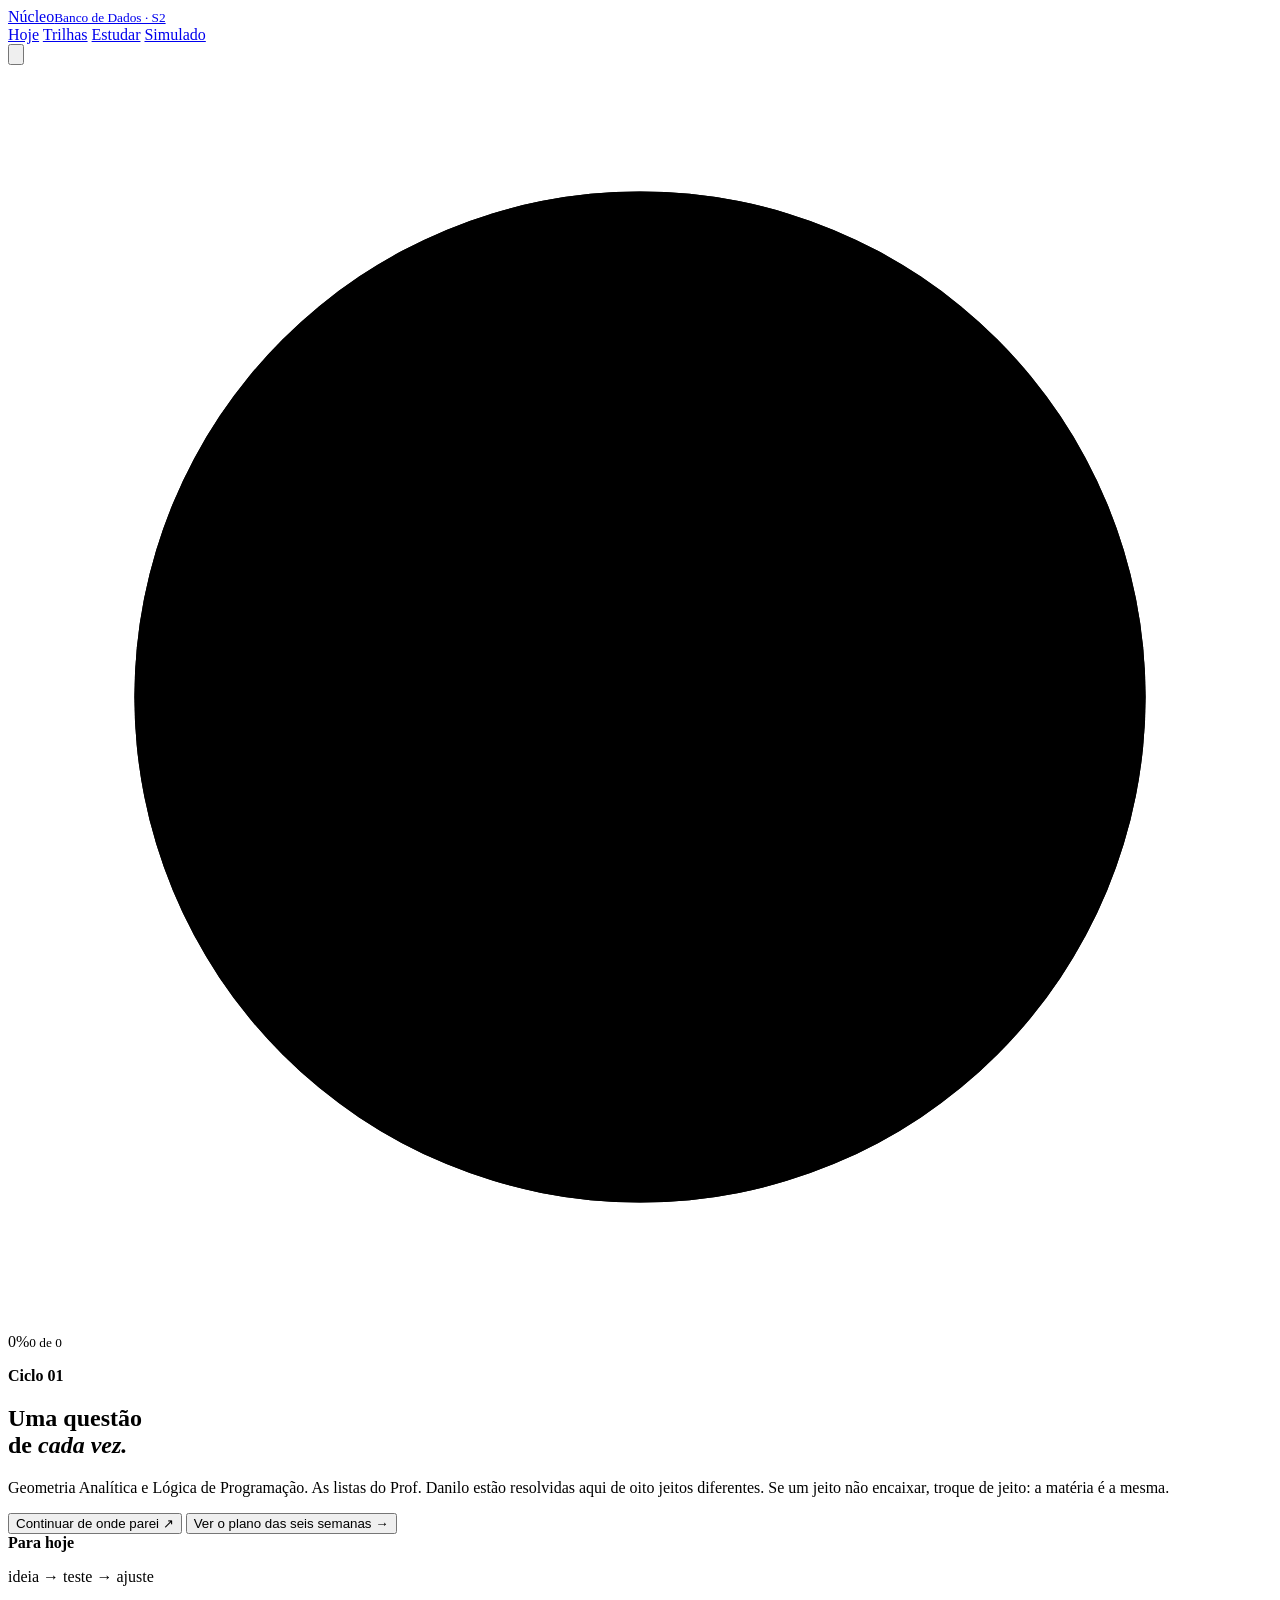
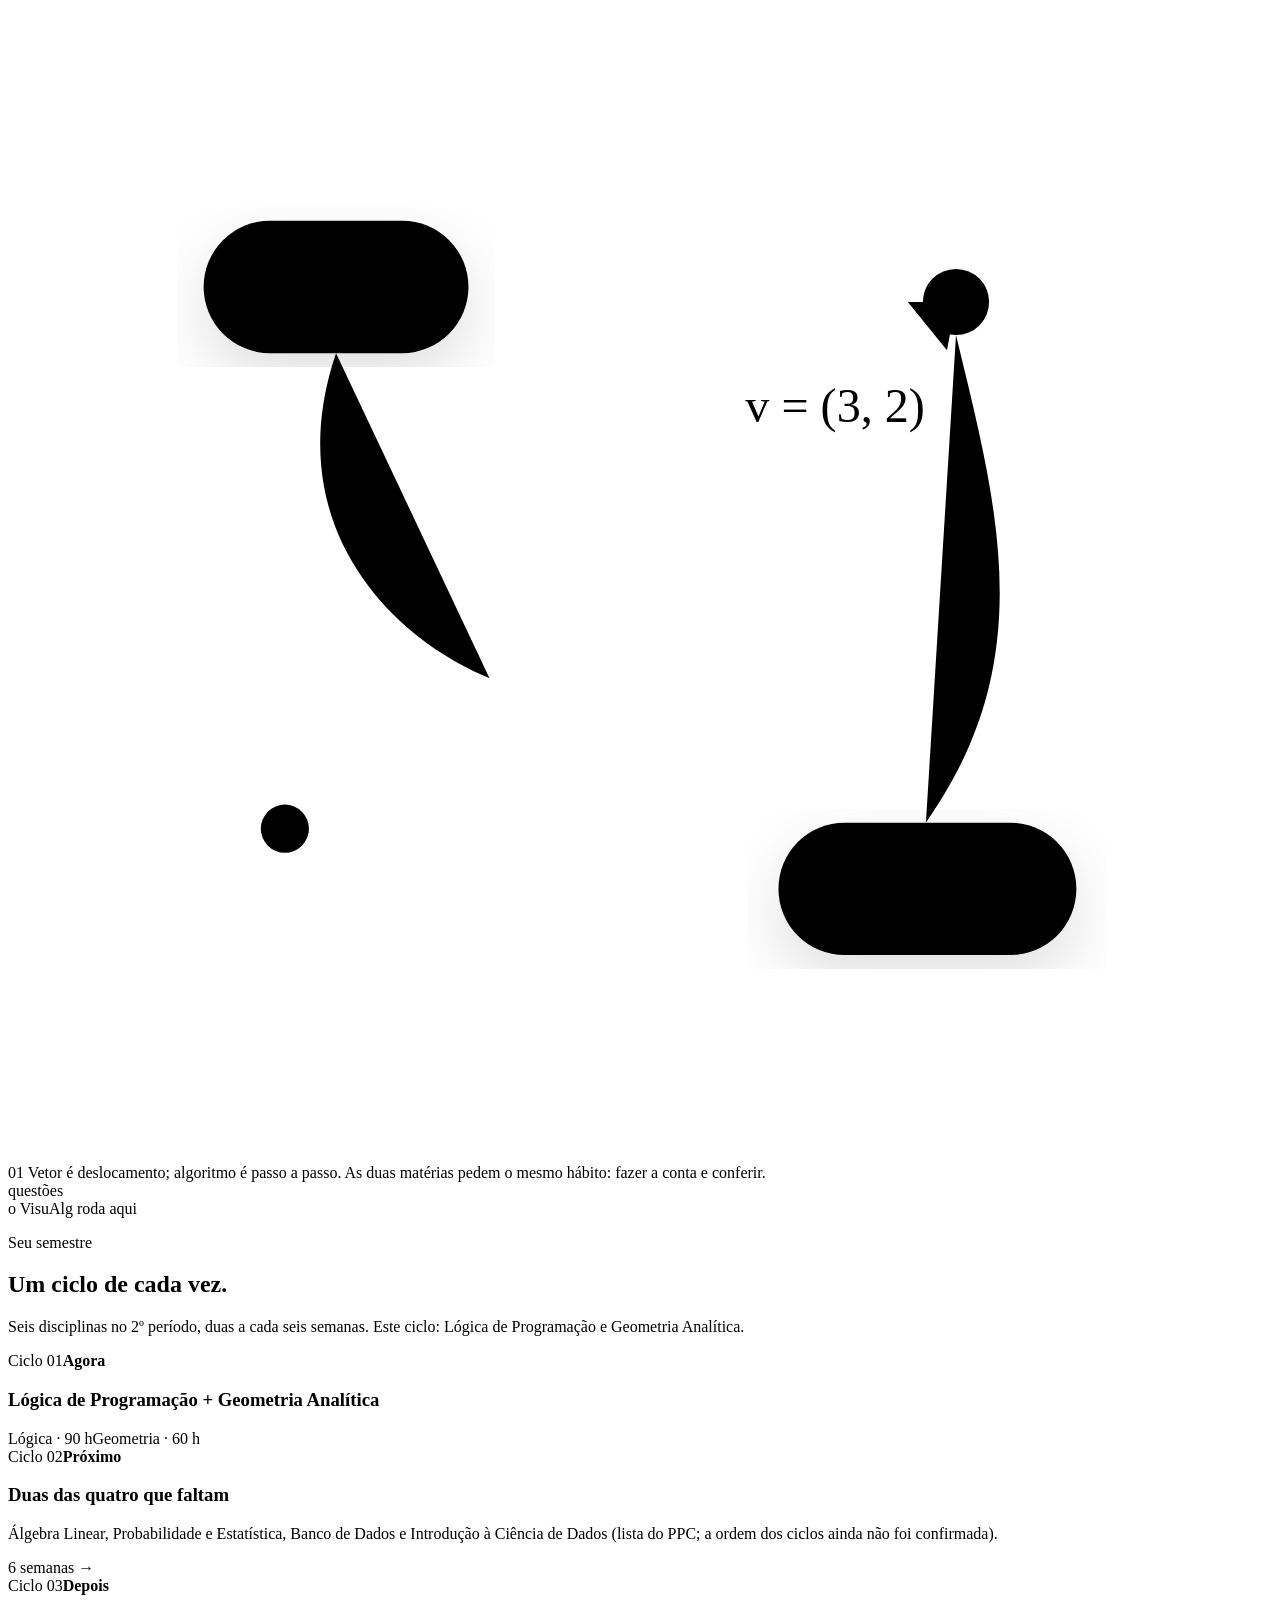
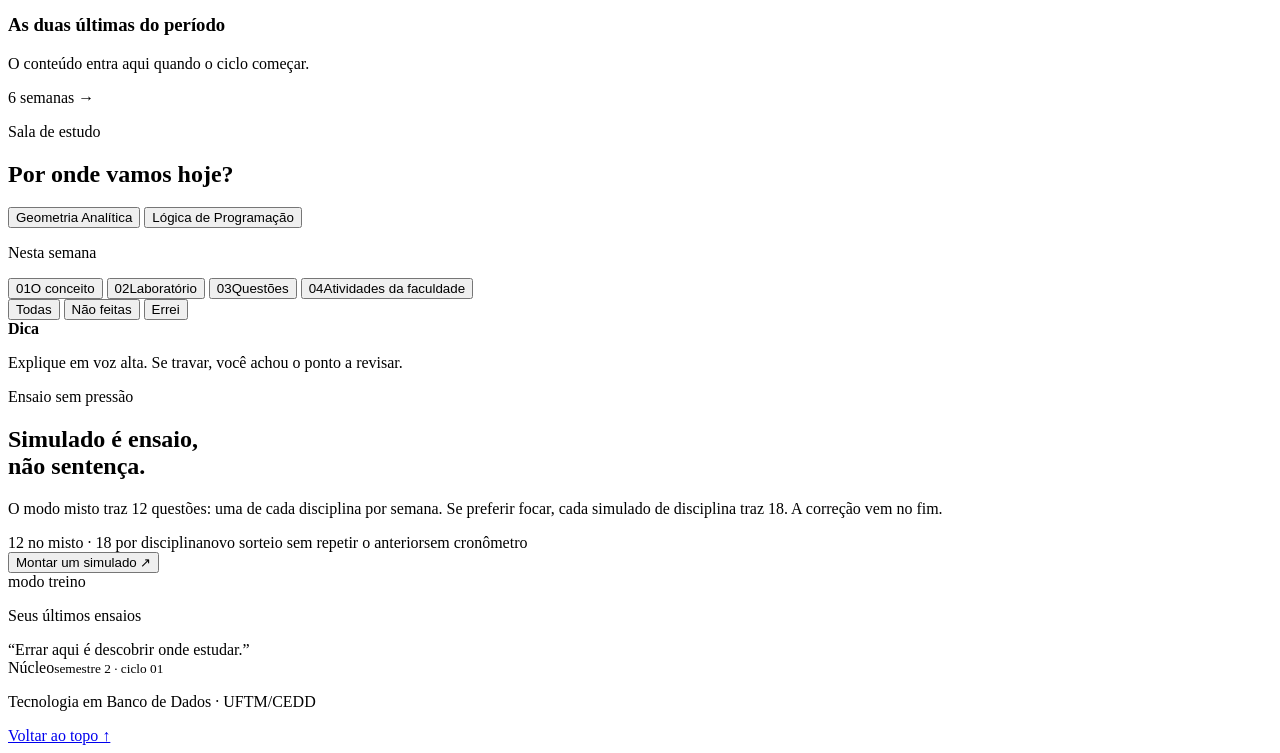
==== source/site/template.html @ 27da4d38 "Integra projeto final do Nucleo S2" ====
<!doctype html>
<html lang="pt-BR">
<head>
<meta charset="utf-8">
<meta name="viewport" content="width=device-width, initial-scale=1">
<meta name="theme-color" content="#f5f0e7">
<meta name="description" content="Núcleo: estudo do semestre 2 de Tecnologia em Banco de Dados (UFTM) — Geometria Analítica e Lógica de Programação.">
<title>Núcleo · Semestre 2</title>
<link rel="preconnect" href="https://fonts.googleapis.com">
<link rel="preconnect" href="https://fonts.gstatic.com" crossorigin>
<link href="https://fonts.googleapis.com/css2?family=DM+Sans:wght@400;500;600;700&family=Manrope:wght@500;600;700;800&display=swap" rel="stylesheet">
<style>
/*__CSS__*/
</style>
</head>
<body data-subject="ga">
<div class="paper-noise" aria-hidden="true"></div>
<header class="topbar">
  <div class="topbar-in">
    <a class="brand" href="#inicio" aria-label="Ir ao início">
      <span class="brand-mark" aria-hidden="true"><i></i><i></i><i></i></span>
      <span>Núcleo<small>Banco de Dados · S2</small></span>
    </a>
    <nav class="topnav" aria-label="Navegação principal">
      <a class="active" href="#inicio">Hoje</a>
      <a href="#trilhas">Trilhas</a>
      <a href="#estudo">Estudar</a>
      <a href="#simulado">Simulado</a>
    </nav>
    <div class="top-actions">
      <button class="icon-button" id="theme-toggle" aria-label="Alternar tema claro e escuro" title="Tema claro ou escuro">
        <svg viewBox="0 0 24 24" aria-hidden="true"><path d="M12 3a9 9 0 1 0 9 9c0-.46-.04-.91-.1-1.35A7 7 0 0 1 12.35 3.1C12.23 3.05 12.12 3 12 3Z"/></svg>
      </button>
      <div class="mini-progress" title="Questões acertadas no ciclo">
        <svg viewBox="0 0 40 40" aria-hidden="true"><circle cx="20" cy="20" r="16"/><circle id="progress-ring" cx="20" cy="20" r="16"/></svg>
        <span><span id="progress-number">0%</span><small id="progress-detail">0 de 0</small></span>
      </div>
    </div>
  </div>
</header>

<main>
  <section class="hero" id="inicio">
    <div class="hero-copy">
      <p class="eyebrow"><span></span> <b id="hero-ciclo">Ciclo 01</b></p>
      <h1>Uma questão<br>de <em>cada vez.</em></h1>
      <p class="hero-lead">Geometria Analítica e Lógica de Programação. As listas do Prof. Danilo estão resolvidas aqui de oito jeitos diferentes. Se um jeito não encaixar, troque de jeito: a matéria é a mesma.</p>
      <div class="hero-actions">
        <button class="primary-button" id="continuar">Continuar de onde parei <span>↗</span></button>
        <button class="text-button" data-open-planner>Ver o plano das seis semanas <span>→</span></button>
      </div>
      <div class="today-note">
        <span class="note-tape"></span>
        <strong>Para hoje</strong>
        <ul id="para-hoje"></ul>
      </div>
    </div>
    <div class="hero-visual" aria-hidden="true">
      <div class="orbit orbit-a"></div><div class="orbit orbit-b"></div>
      <div class="coordinate-card">
        <div class="card-label">ideia → teste → ajuste</div>
        <svg viewBox="0 0 420 390">
          <defs><filter id="shadow"><feDropShadow dx="0" dy="8" stdDeviation="10" flood-opacity=".12"/></filter></defs>
          <g class="grid-lines"><path d="M60 45v290M110 45v290M160 45v290M210 45v290M260 45v290M310 45v290M360 45v290M35 80h350M35 130h350M35 180h350M35 230h350M35 280h350M35 330h350"/></g>
          <path class="axis" d="M35 230h350M160 45v300"/>
          <path class="vector-line" d="M160 230L315 105"/>
          <path class="vector-arrow" d="m299 105 16 0-3 16"/>
          <circle class="point point-a" cx="315" cy="105" r="11"/>
          <circle class="point point-b" cx="92" cy="280" r="8"/>
          <rect class="logic-node" x="65" y="78" width="88" height="44" rx="22" filter="url(#shadow)"/>
          <text x="109" y="106" text-anchor="middle">leia(x)</text>
          <rect class="logic-node accent" x="256" y="278" width="99" height="44" rx="22" filter="url(#shadow)"/>
          <text x="305" y="306" text-anchor="middle">escreval</text>
          <path class="dashed" d="M109 122C90 178 126 216 160 230M315 116c14 58 28 108-10 162"/>
          <text class="vector-label" x="245" y="145">v = (3, 2)</text>
        </svg>
        <div class="visual-caption"><span>01</span> Vetor é deslocamento; algoritmo é passo a passo. As duas matérias pedem o mesmo hábito: fazer a conta e conferir.</div>
      </div>
      <div class="floating-chip chip-one" id="chip-um">questões</div>
      <div class="floating-chip chip-two">o VisuAlg roda aqui</div>
    </div>
  </section>

  <section class="cycle-section" id="trilhas">
    <div class="section-heading">
      <div><p class="eyebrow"><span></span> Seu semestre</p><h2>Um ciclo de cada vez.</h2></div>
      <p>Seis disciplinas no 2º período, duas a cada seis semanas. Este ciclo: Lógica de Programação e Geometria Analítica.</p>
    </div>
    <div class="cycle-track">
      <article class="cycle active">
        <div class="cycle-top"><span>Ciclo 01</span><strong>Agora</strong></div>
        <h3>Lógica de Programação + Geometria Analítica</h3>
        <div class="subject-pills"><span class="pill">Lógica · 90 h</span><span class="pill blue">Geometria · 60 h</span></div>
        <div class="week-line" id="week-line" aria-label="Semanas do ciclo"></div>
      </article>
      <article class="cycle muted"><div class="cycle-top"><span>Ciclo 02</span><strong>Próximo</strong></div><h3>Duas das quatro que faltam</h3><p>Álgebra Linear, Probabilidade e Estatística, Banco de Dados e Introdução à Ciência de Dados (lista do PPC; a ordem dos ciclos ainda não foi confirmada).</p><div class="locked-line">6 semanas <span>→</span></div></article>
      <article class="cycle muted"><div class="cycle-top"><span>Ciclo 03</span><strong>Depois</strong></div><h3>As duas últimas do período</h3><p>O conteúdo entra aqui quando o ciclo começar.</p><div class="locked-line">6 semanas <span>→</span></div></article>
    </div>
  </section>

  <section class="study-section" id="estudo">
    <div class="section-heading study-title">
      <div><p class="eyebrow"><span></span> Sala de estudo</p><h2>Por onde vamos hoje?</h2></div>
      <div class="subject-switch" role="tablist" aria-label="Disciplina">
        <button class="active" data-subject="ga" role="tab"><span class="dot blue"></span>Geometria Analítica</button>
        <button data-subject="lp" role="tab"><span class="dot"></span>Lógica de Programação</button>
      </div>
    </div>
    <div class="week-tabs" id="week-tabs" role="tablist" aria-label="Semanas"></div>
    <div class="lesson-shell">
      <aside class="lesson-index">
        <p>Nesta semana</p>
        <div class="views-row">
          <button class="view-link" data-view="conceito"><span>01</span>O conceito</button>
          <button class="view-link" data-view="lab"><span>02</span>Laboratório</button>
          <button class="view-link" data-view="questao"><span>03</span>Questões<b id="qcount"></b></button>
          <button class="view-link" data-view="atividades"><span>04</span>Atividades da faculdade</button>
        </div>
        <div class="qfilter" role="group" aria-label="Filtrar questões">
          <button data-filtro="todas" class="active">Todas</button>
          <button data-filtro="pendentes">Não feitas</button>
          <button data-filtro="erradas">Errei</button>
        </div>
        <div class="qlist" id="qlist"></div>
        <div class="index-note" id="index-note"><strong>Dica</strong><p>Explique em voz alta. Se travar, você achou o ponto a revisar.</p></div>
      </aside>
      <article class="lesson-content">
        <div class="view" id="view-conceito"></div>
        <div class="view" id="view-lab"></div>
        <div class="view" id="view-questao"></div>
        <div class="view" id="view-atividades"></div>
      </article>
    </div>
  </section>

  <section class="sim-section" id="simulado">
    <div class="sim-copy">
      <p class="eyebrow"><span></span> Ensaio sem pressão</p>
      <h2>Simulado é ensaio,<br>não sentença.</h2>
      <p>O modo misto traz 12 questões: uma de cada disciplina por semana. Se preferir focar, cada simulado de disciplina traz 18. A correção vem no fim.</p>
      <div class="sim-features"><span>12 no misto · 18 por disciplina</span><span>novo sorteio sem repetir o anterior</span><span>sem cronômetro</span></div>
      <button class="primary-button" id="start-sim">Montar um simulado <span>↗</span></button>
    </div>
    <div class="sim-card">
      <span class="sim-stamp">modo treino</span>
      <p>Seus últimos ensaios</p>
      <div class="sim-rows" id="sim-rows"></div>
      <div class="sim-quote">“Errar aqui é descobrir onde estudar.”</div>
    </div>
  </section>
</main>

<footer class="page-footer">
  <div class="brand"><span class="brand-mark" aria-hidden="true"><i></i><i></i><i></i></span><span>Núcleo<small>semestre 2 · ciclo 01</small></span></div>
  <p id="rodape-info">Tecnologia em Banco de Dados · UFTM/CEDD</p>
  <a href="#inicio">Voltar ao topo ↑</a>
</footer>

<dialog id="planner-dialog">
  <button class="dialog-close" data-close-dialog aria-label="Fechar">×</button>
  <p class="eyebrow"><span></span> Visão do ciclo</p>
  <h2>As seis semanas</h2>
  <p style="color:var(--muted);font-size:13px;margin:0">O que tem selo de prévia foi montado pela ementa do PPC e muda quando o material do professor chegar.</p>
  <div class="planner-grid" id="planner-grid"></div>
</dialog>

<dialog id="sim-dialog" class="sim-dialog">
  <button class="dialog-close" data-close-dialog aria-label="Fechar">×</button>
  <div id="sim-setup">
    <p class="eyebrow"><span></span> Simulado</p>
    <h2>Que ensaio você quer hoje?</h2>
    <div class="sim-opts" id="sim-opts">
      <button data-sim="ga"><b>Geometria</b><small>18 · 1 de cada nível por semana</small></button>
      <button data-sim="lp"><b>Lógica</b><small>18 · 1 de cada nível por semana</small></button>
      <button data-sim="misto" class="active"><b>Misto</b><small>12 · 1 de cada disciplina por semana</small></button>
    </div>
    <label class="chk"><input type="checkbox" id="sim-so-material"> Só semanas com material do professor (sem prévia)</label>
    <p class="insight" id="sim-msg" hidden></p>
    <button class="primary-button" id="begin-quiz">Começar <span>→</span></button>
  </div>
  <div id="quiz-area" hidden>
    <div class="quiz-progress"><span id="quiz-label">Questão 1</span><i><b id="quiz-bar"></b></i></div>
    <p class="quiz-topic" id="quiz-topic"></p>
    <div id="quiz-q"></div>
    <div class="q-actions"><button class="primary-button" id="next-question" disabled>Próxima <span>→</span></button></div>
  </div>
  <div id="quiz-result" hidden>
    <span class="result-mark" id="result-mark">0</span>
    <p class="eyebrow" style="margin-top:18px"><span></span> Resultado comentado</p>
    <h2><span id="quiz-score">0</span> de <span id="quiz-total">0</span> · nota <span id="quiz-nota">0</span></h2>
    <p id="quiz-message" style="color:var(--muted)"></p>
    <div id="quiz-review"></div>
    <div class="q-actions"><button class="primary-button" id="sim-again">Sortear outro <span>↻</span></button><button class="ghost" data-close-dialog>Voltar aos estudos</button></div>
  </div>
</dialog>

<script>
/*__DADOS__*/
</script>
<script>
/*__JS__*/
</script>
</body>
</html>
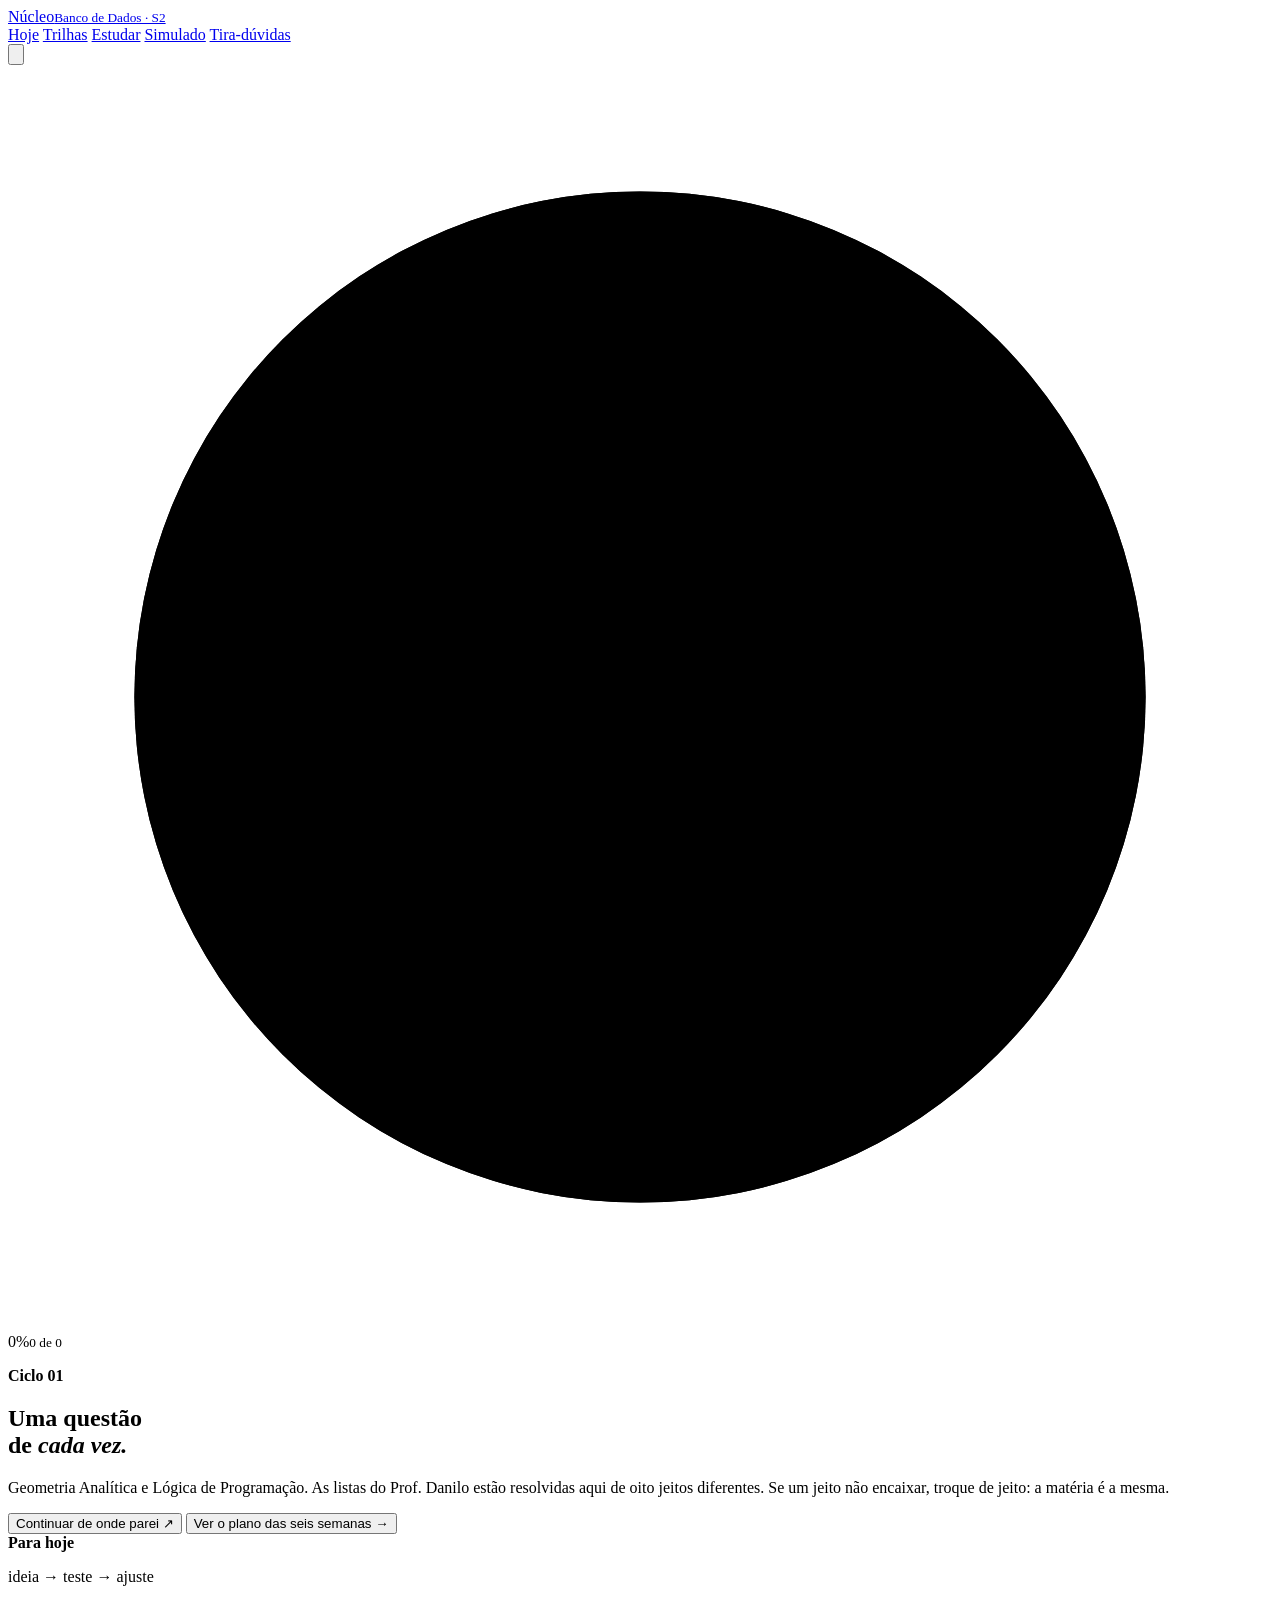
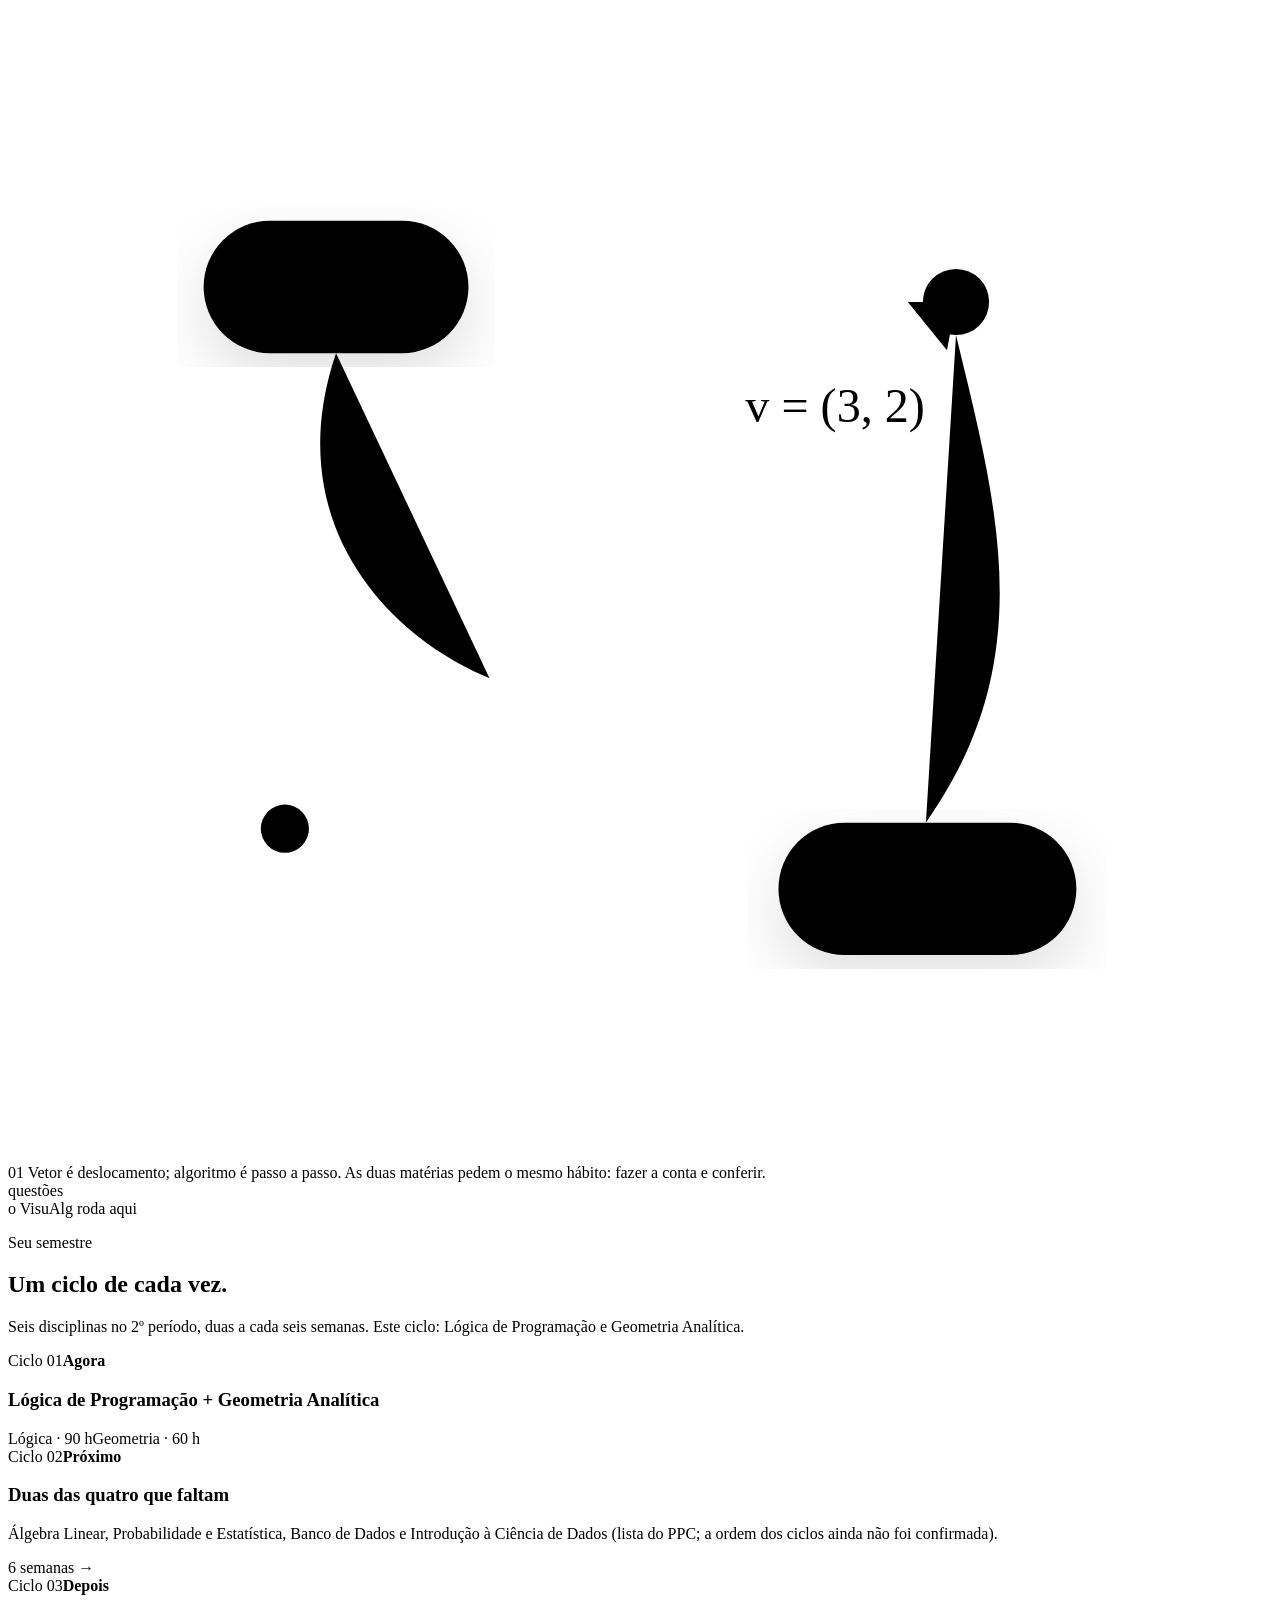
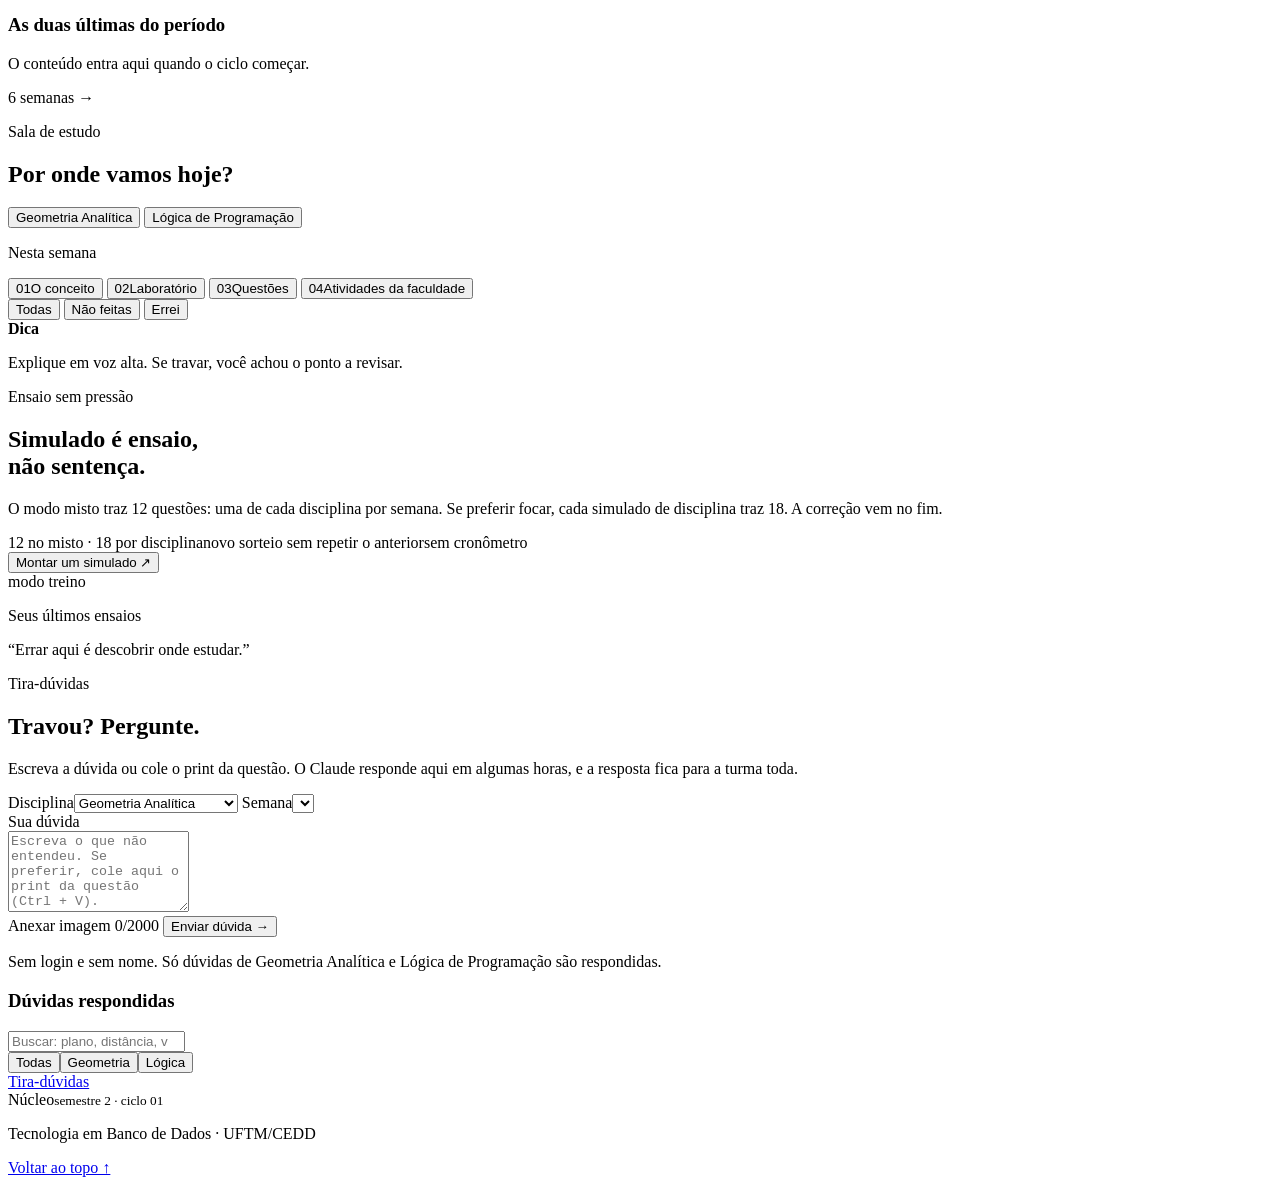
==== commit 013466cb: "Vocabulario de GA, 45 questoes das avaliacoes da semana 2, Lista 03 de Logica e registro no VisuAlg " ====
--- a/source/site/template.html
+++ b/source/site/template.html
@@ -26,6 +26,7 @@
       <a href="#trilhas">Trilhas</a>
       <a href="#estudo">Estudar</a>
       <a href="#simulado">Simulado</a>
+      <!--duvidas--><a href="#duvidas">Tira-dúvidas</a><!--/duvidas-->
     </nav>
     <div class="top-actions">
       <button class="icon-button" id="theme-toggle" aria-label="Alternar tema claro e escuro" title="Tema claro ou escuro">
@@ -148,7 +149,50 @@
       <div class="sim-quote">“Errar aqui é descobrir onde estudar.”</div>
     </div>
   </section>
+
+  <!--duvidas-->
+  <section class="duv-section" id="duvidas">
+    <div class="section-heading">
+      <div><p class="eyebrow"><span></span> Tira-dúvidas</p><h2>Travou? Pergunte.</h2></div>
+      <p>Escreva a dúvida ou cole o print da questão. O Claude responde aqui em algumas horas, e a resposta fica para a turma toda.</p>
+    </div>
+    <p class="duv-modo" id="duv-modo" hidden><span class="stamp">protótipo</span> Nada sai do seu navegador: as respostas abaixo são exemplos.</p>
+    <div class="duv-grid">
+      <form class="duv-form" id="duv-form" novalidate>
+        <div class="duv-linha">
+          <label>Disciplina<select id="duv-disc"><option value="ga">Geometria Analítica</option><option value="lp">Lógica de Programação</option></select></label>
+          <label>Semana<select id="duv-sem"></select></label>
+        </div>
+        <div class="duv-ref" id="duv-ref" hidden></div>
+        <label class="duv-rot" for="duv-texto">Sua dúvida</label>
+        <div class="duv-caixa" id="duv-caixa">
+          <textarea id="duv-texto" rows="5" maxlength="2000" placeholder="Escreva o que não entendeu. Se preferir, cole aqui o print da questão (Ctrl + V)."></textarea>
+          <div class="duv-print" id="duv-print" hidden>
+            <img id="duv-img" alt="Prévia do print">
+            <div><p id="duv-img-info"></p><p class="duv-cuidado">Confira se não aparece seu nome. A imagem não fica pública: no site aparece só a pergunta escrita e a resposta.</p><button type="button" class="ghost" id="duv-tira">Remover imagem</button></div>
+          </div>
+        </div>
+        <div class="duv-acoes">
+          <label class="ghost duv-anexo">Anexar imagem<input type="file" id="duv-arquivo" accept="image/*" hidden></label>
+          <span class="duv-conta" id="duv-conta">0/2000</span>
+          <button class="primary-button" id="duv-enviar" type="submit">Enviar dúvida <span>→</span></button>
+        </div>
+        <p class="duv-msg" id="duv-msg" role="status" aria-live="polite"></p>
+        <p class="duv-aviso">Sem login e sem nome. Só dúvidas de Geometria Analítica e Lógica de Programação são respondidas.</p>
+      </form>
+      <div class="duv-lista">
+        <div class="duv-lista-topo"><h3>Dúvidas respondidas <small id="duv-total"></small></h3><input type="search" id="duv-busca" placeholder="Buscar: plano, distância, vetor…" aria-label="Buscar nas dúvidas respondidas"></div>
+        <div class="duv-filtros" id="duv-filtros" role="group" aria-label="Filtrar por disciplina">
+          <button type="button" data-f="todas" class="active">Todas</button><button type="button" data-f="ga">Geometria</button><button type="button" data-f="lp">Lógica</button>
+        </div>
+        <div id="duv-minhas"></div>
+        <div id="duv-itens"></div>
+      </div>
+    </div>
+  </section>
+  <!--/duvidas-->
 </main>
+<!--duvidas--><a class="duv-flutuante" href="#duvidas" aria-label="Ir para o tira-dúvidas">Tira-dúvidas</a><!--/duvidas-->
 
 <footer class="page-footer">
   <div class="brand"><span class="brand-mark" aria-hidden="true"><i></i><i></i><i></i></span><span>Núcleo<small>semestre 2 · ciclo 01</small></span></div>
@@ -162,6 +206,16 @@
   <h2>As seis semanas</h2>
   <p style="color:var(--muted);font-size:13px;margin:0">O que tem selo de prévia foi montado pela ementa do PPC e muda quando o material do professor chegar.</p>
   <div class="planner-grid" id="planner-grid"></div>
+</dialog>
+
+<dialog id="ideia-dialog" class="ideia-dialog" aria-labelledby="ideia-titulo">
+  <button class="dialog-close" data-close-dialog aria-label="Fechar">×</button>
+  <div id="ideia-corpo"></div>
+</dialog>
+
+<dialog id="termo-dialog" class="ideia-dialog termo-dialog" aria-labelledby="termo-titulo">
+  <button class="dialog-close" data-close-dialog aria-label="Fechar">×</button>
+  <div id="termo-corpo"></div>
 </dialog>
 
 <dialog id="sim-dialog" class="sim-dialog">
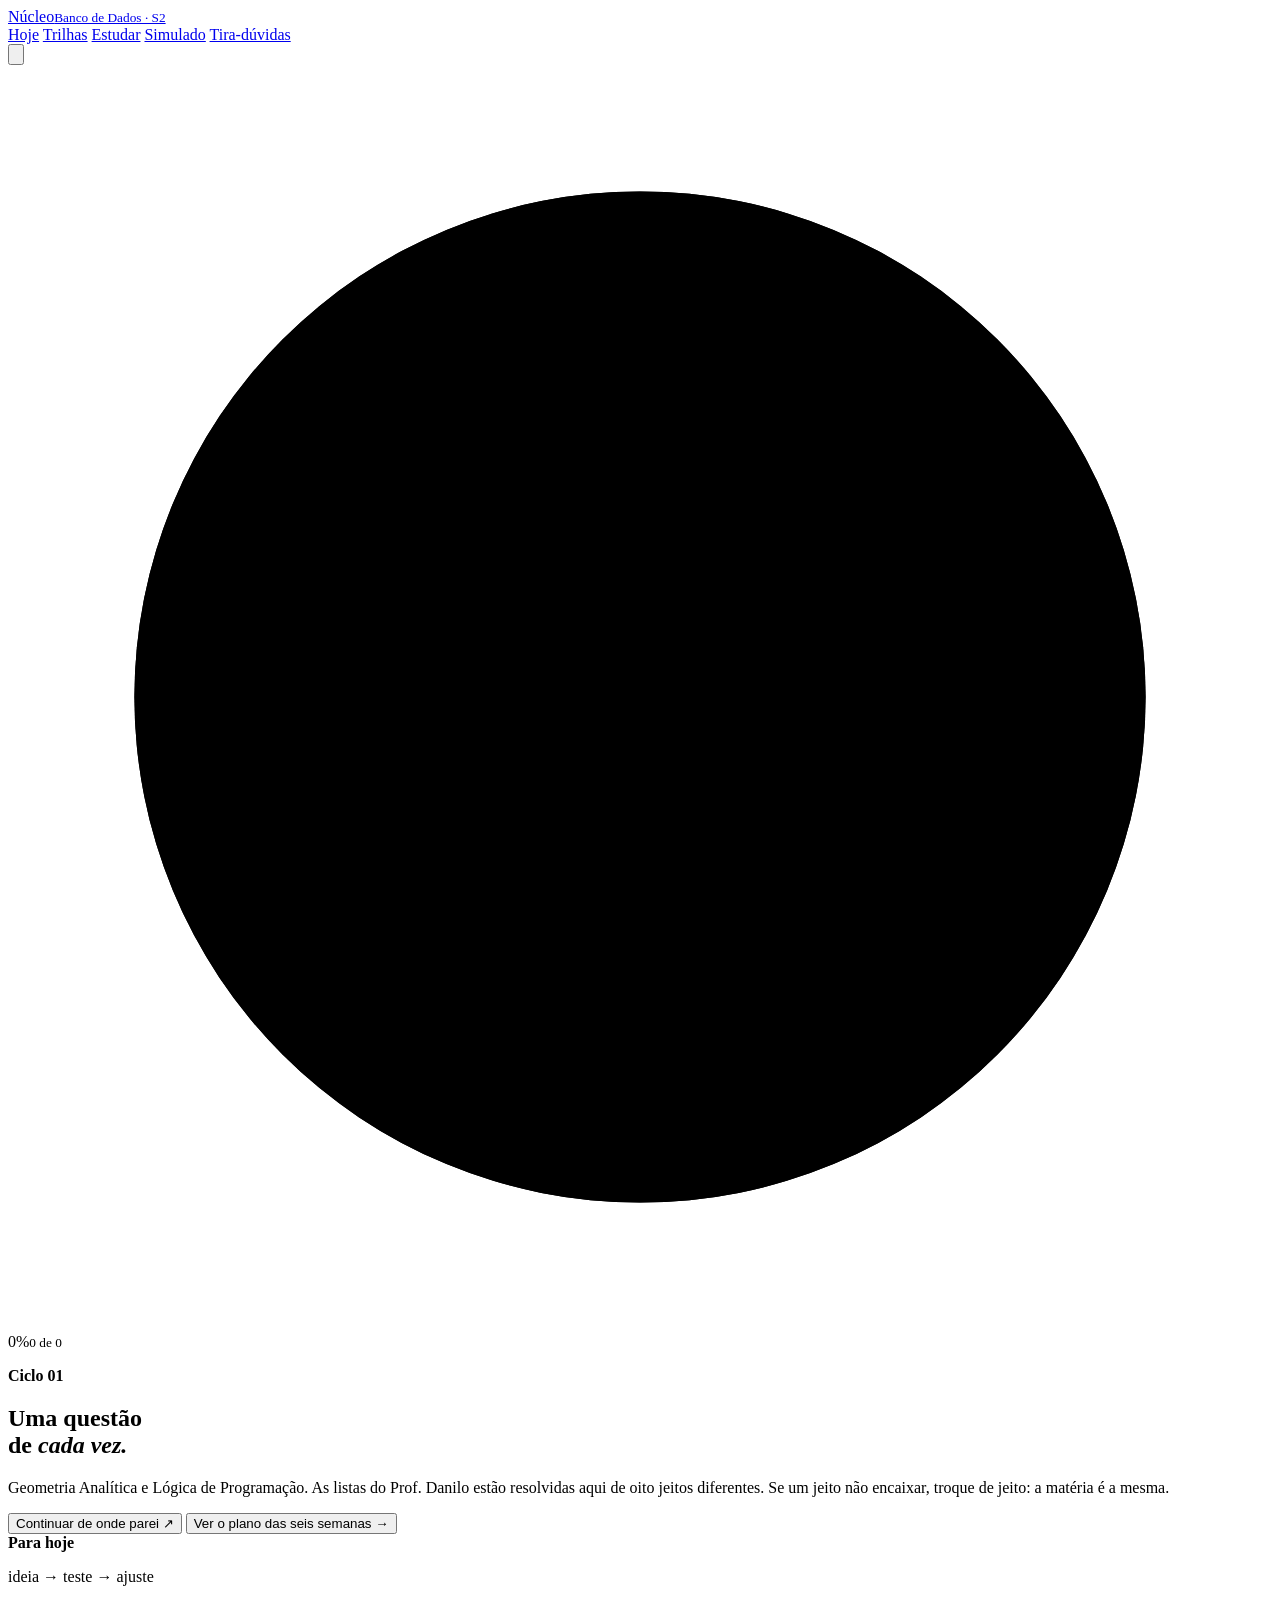
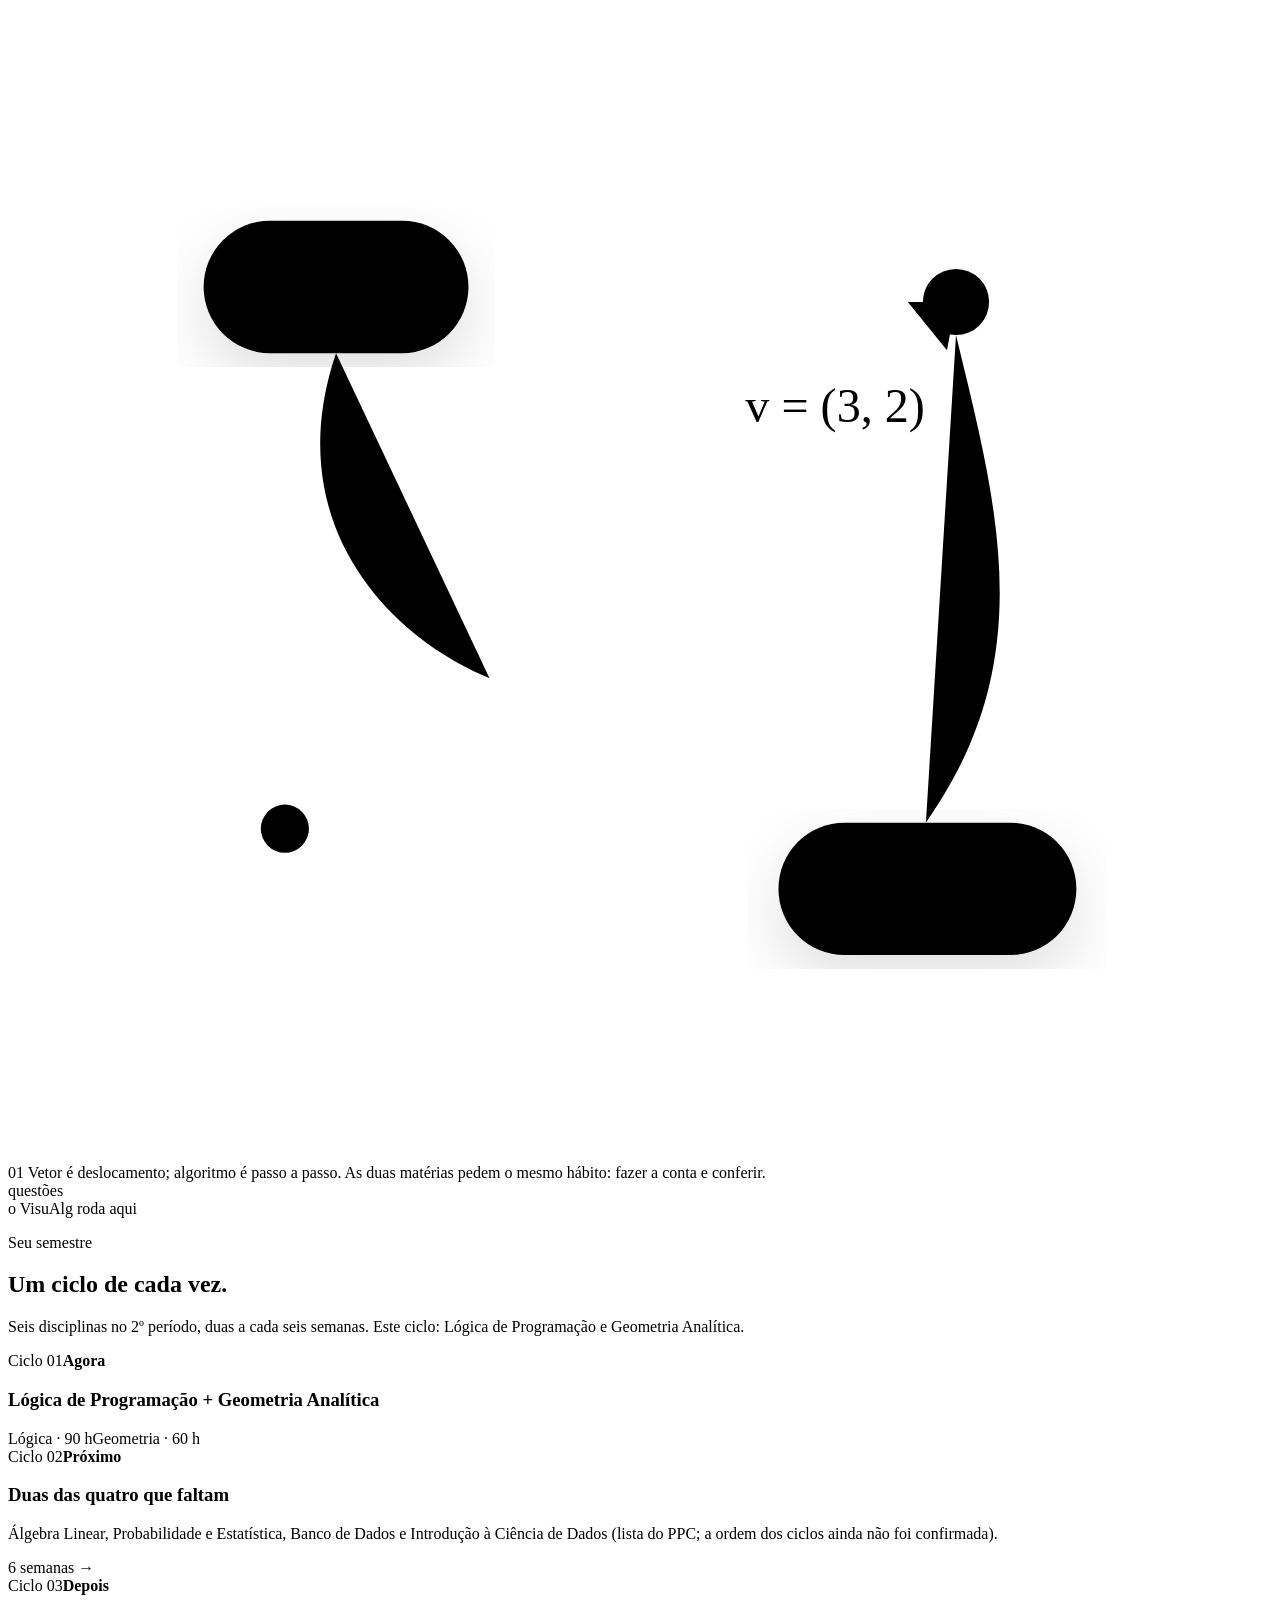
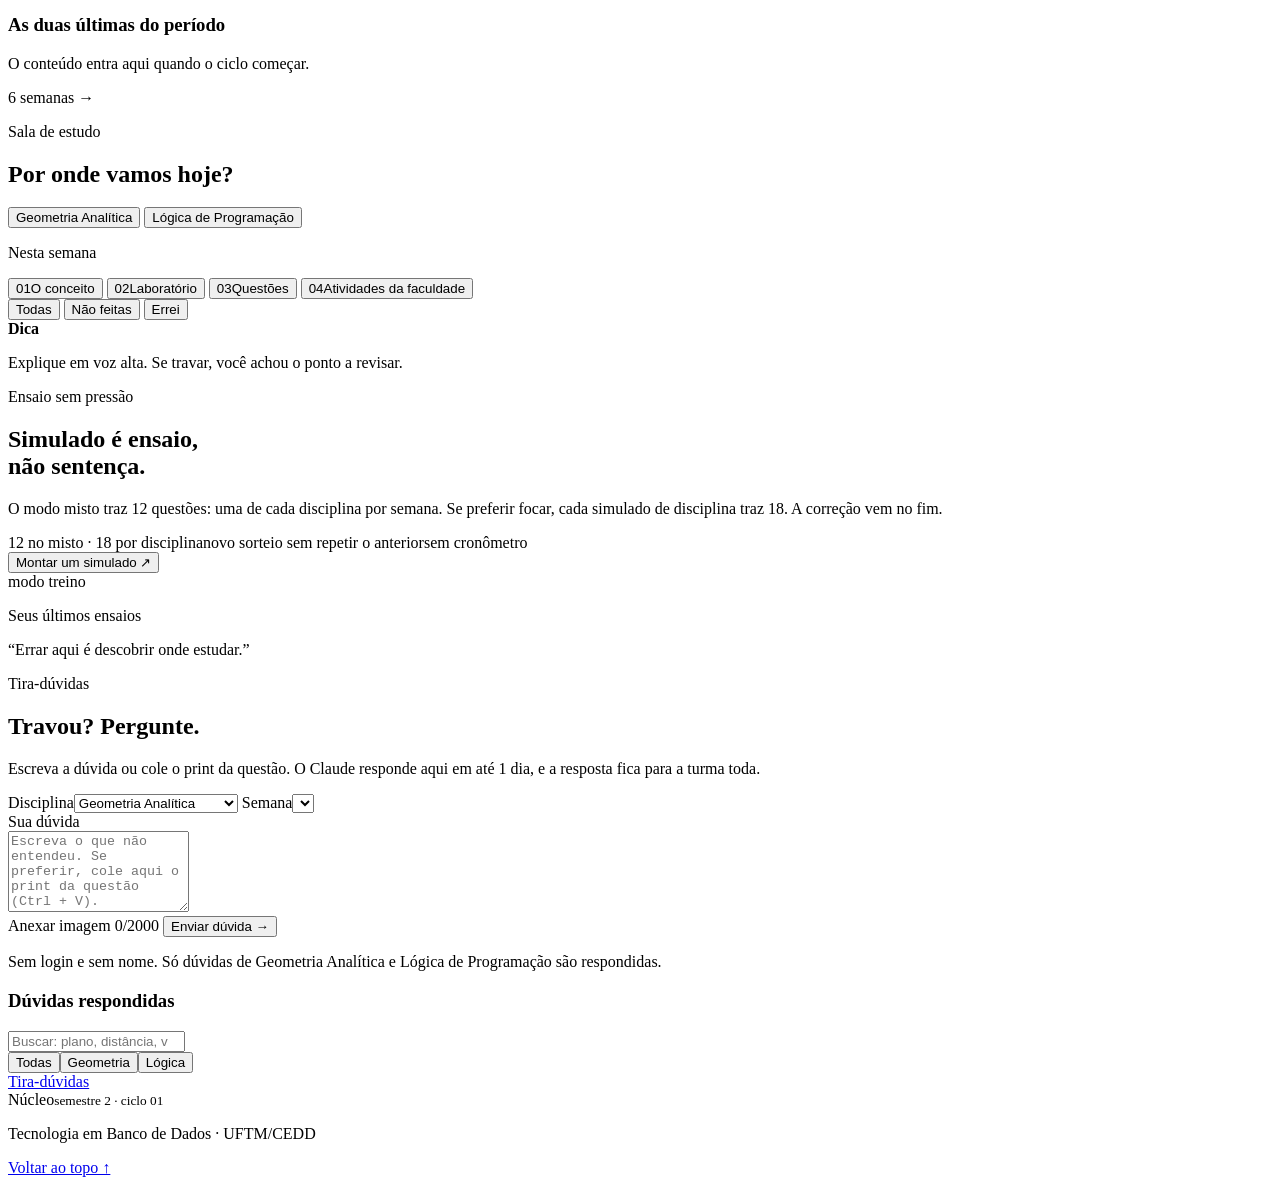
==== commit a1fda0a3: "Tira-duvidas no ar: aba, menu e aviso de duvida nao respondida - gerar.mjs: TIRA_DUVIDAS_NO_AR = tru" ====
--- a/source/site/template.html
+++ b/source/site/template.html
@@ -154,7 +154,7 @@
   <section class="duv-section" id="duvidas">
     <div class="section-heading">
       <div><p class="eyebrow"><span></span> Tira-dúvidas</p><h2>Travou? Pergunte.</h2></div>
-      <p>Escreva a dúvida ou cole o print da questão. O Claude responde aqui em algumas horas, e a resposta fica para a turma toda.</p>
+      <p>Escreva a dúvida ou cole o print da questão. O Claude responde aqui em até 1 dia, e a resposta fica para a turma toda.</p>
     </div>
     <p class="duv-modo" id="duv-modo" hidden><span class="stamp">protótipo</span> Nada sai do seu navegador: as respostas abaixo são exemplos.</p>
     <div class="duv-grid">
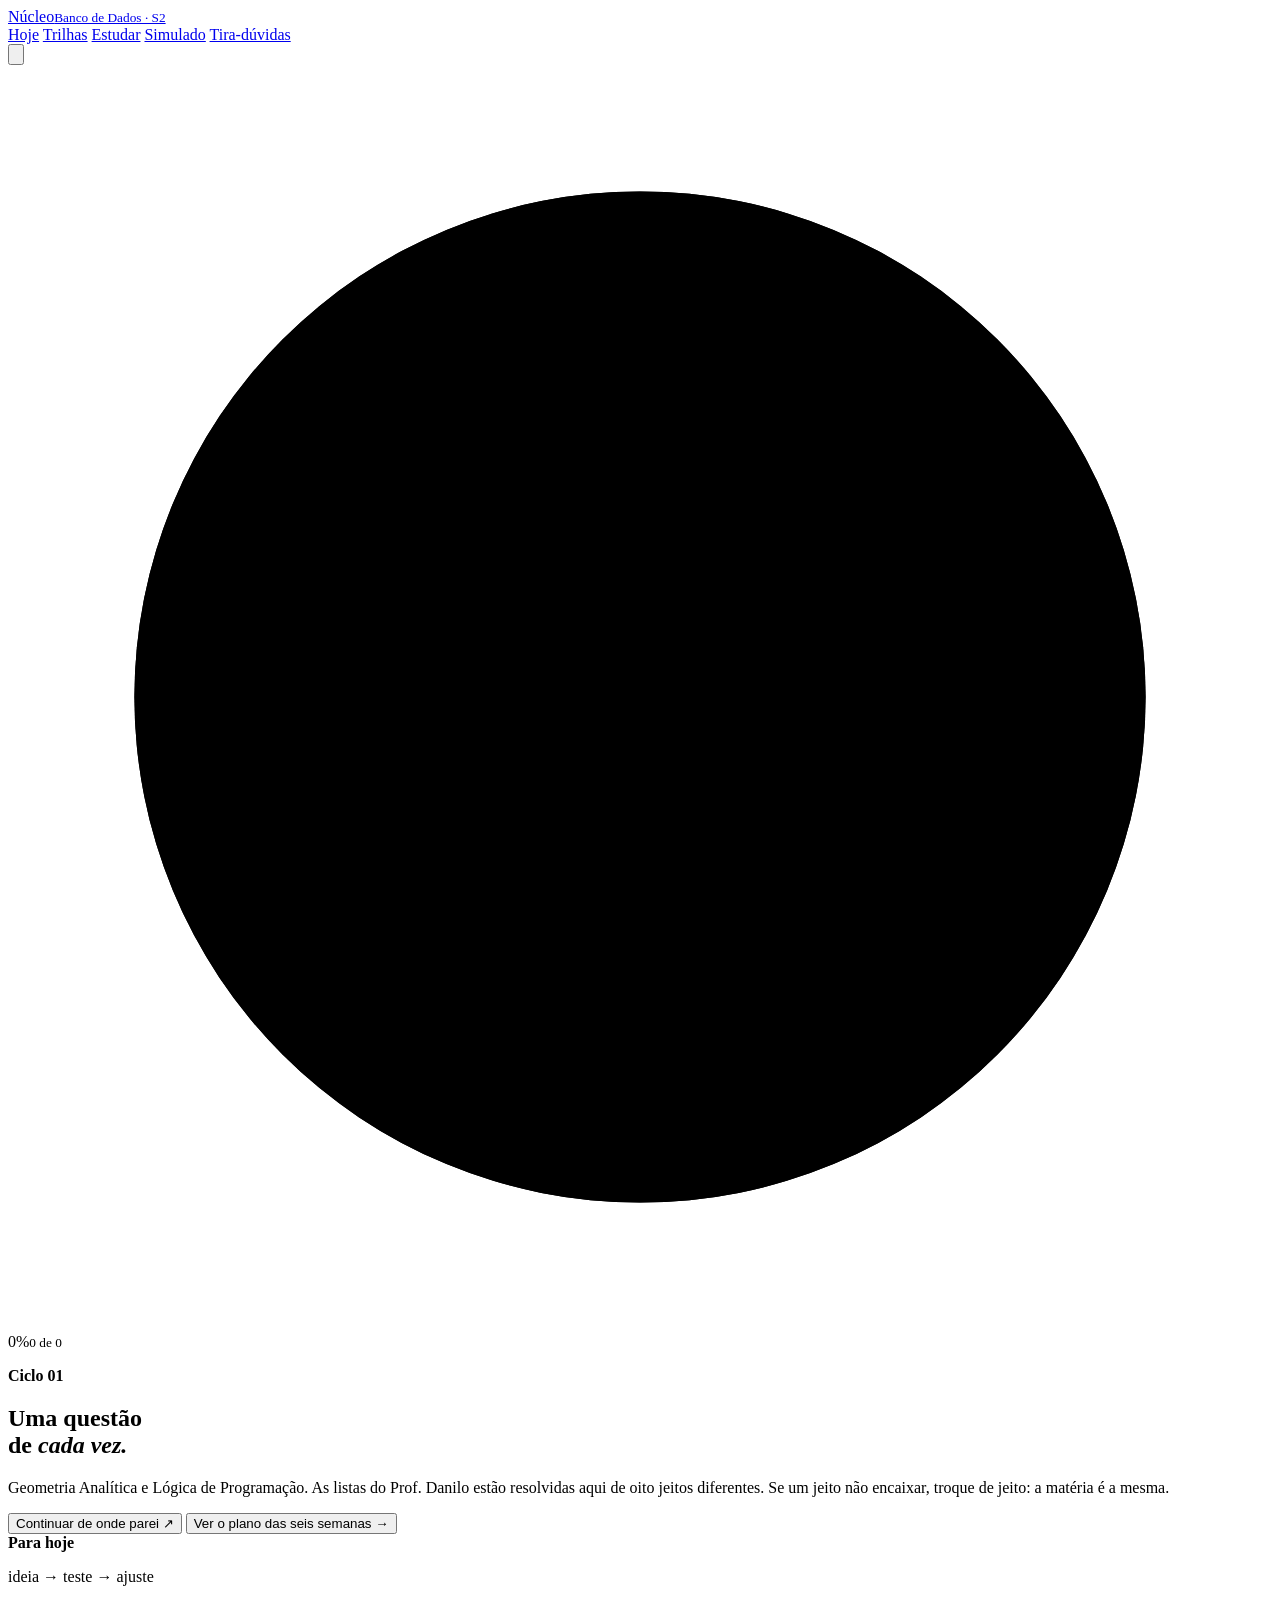
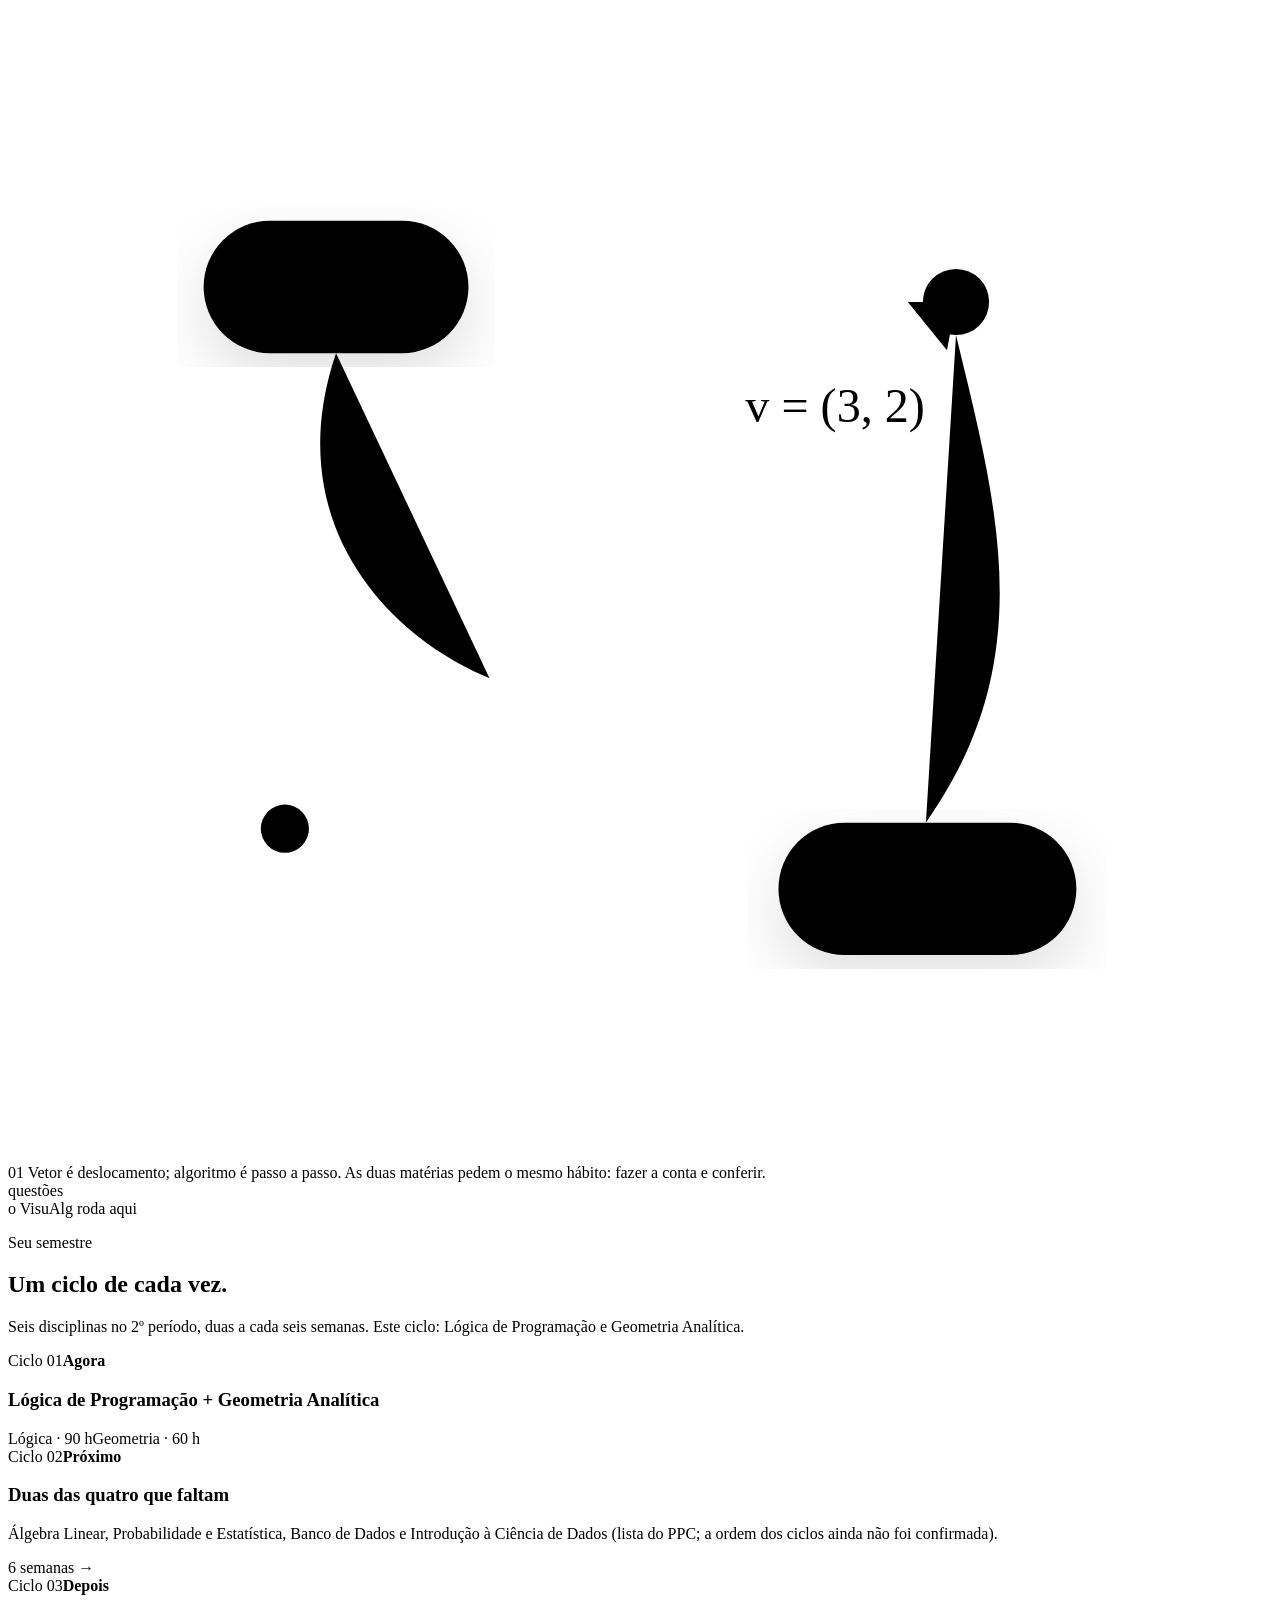
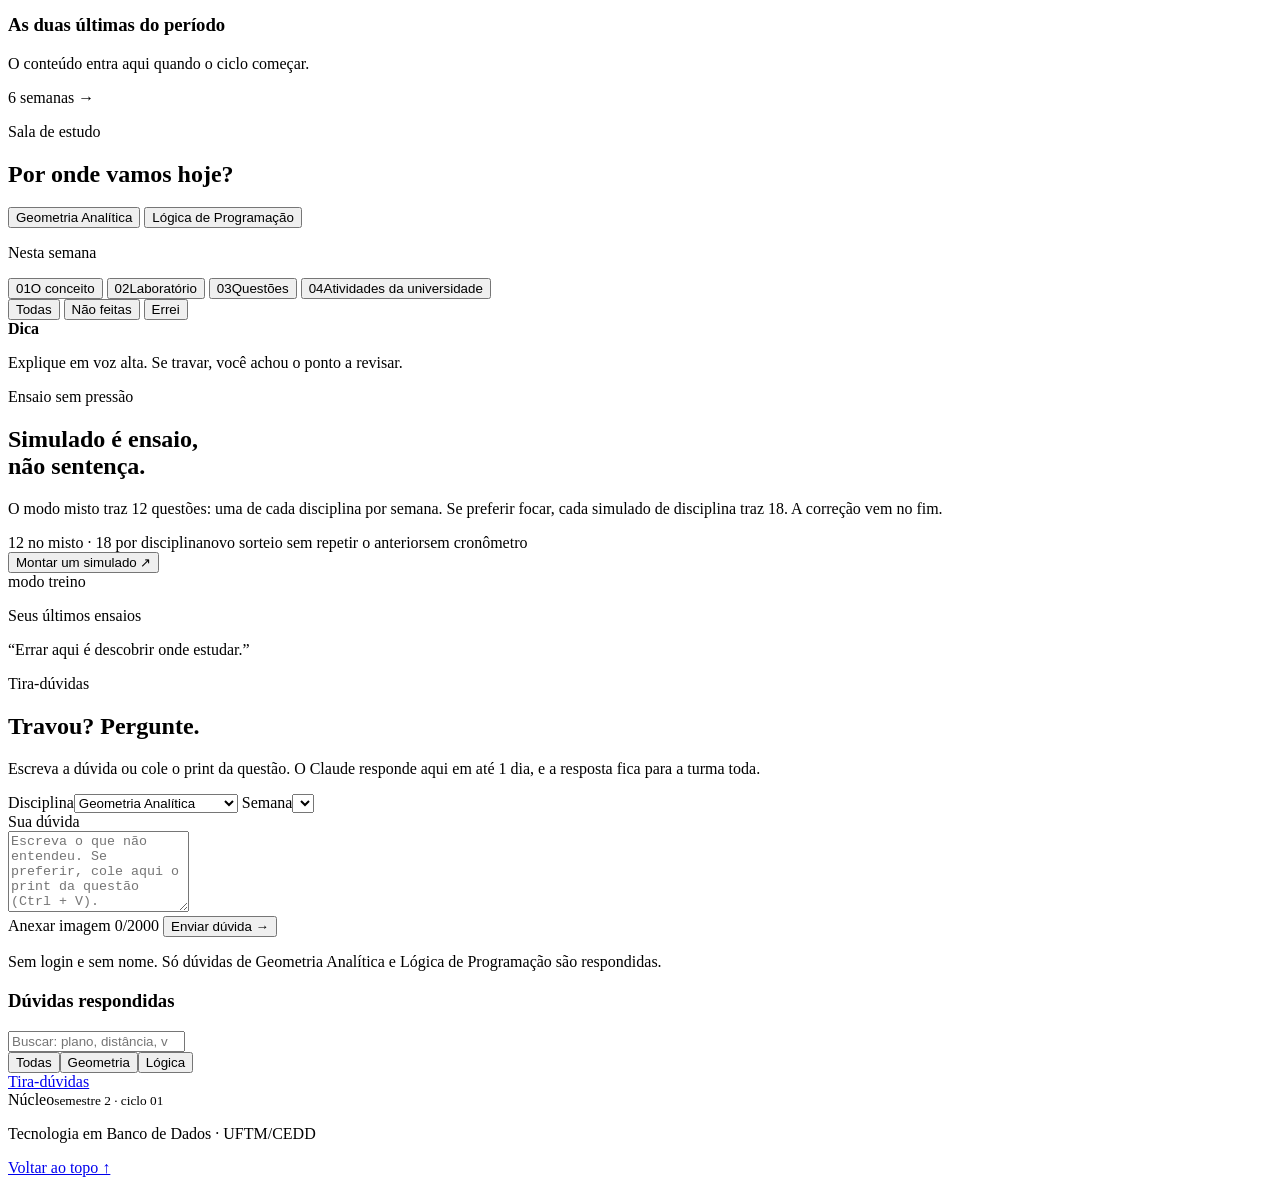
==== commit 1ceb5500: "Atividades da universidade (no lugar de faculdade) Botao da aba 04, titulo da secao, README e coment" ====
--- a/source/site/template.html
+++ b/source/site/template.html
@@ -115,7 +115,7 @@
           <button class="view-link" data-view="conceito"><span>01</span>O conceito</button>
           <button class="view-link" data-view="lab"><span>02</span>Laboratório</button>
           <button class="view-link" data-view="questao"><span>03</span>Questões<b id="qcount"></b></button>
-          <button class="view-link" data-view="atividades"><span>04</span>Atividades da faculdade</button>
+          <button class="view-link" data-view="atividades"><span>04</span>Atividades da universidade</button>
         </div>
         <div class="qfilter" role="group" aria-label="Filtrar questões">
           <button data-filtro="todas" class="active">Todas</button>
